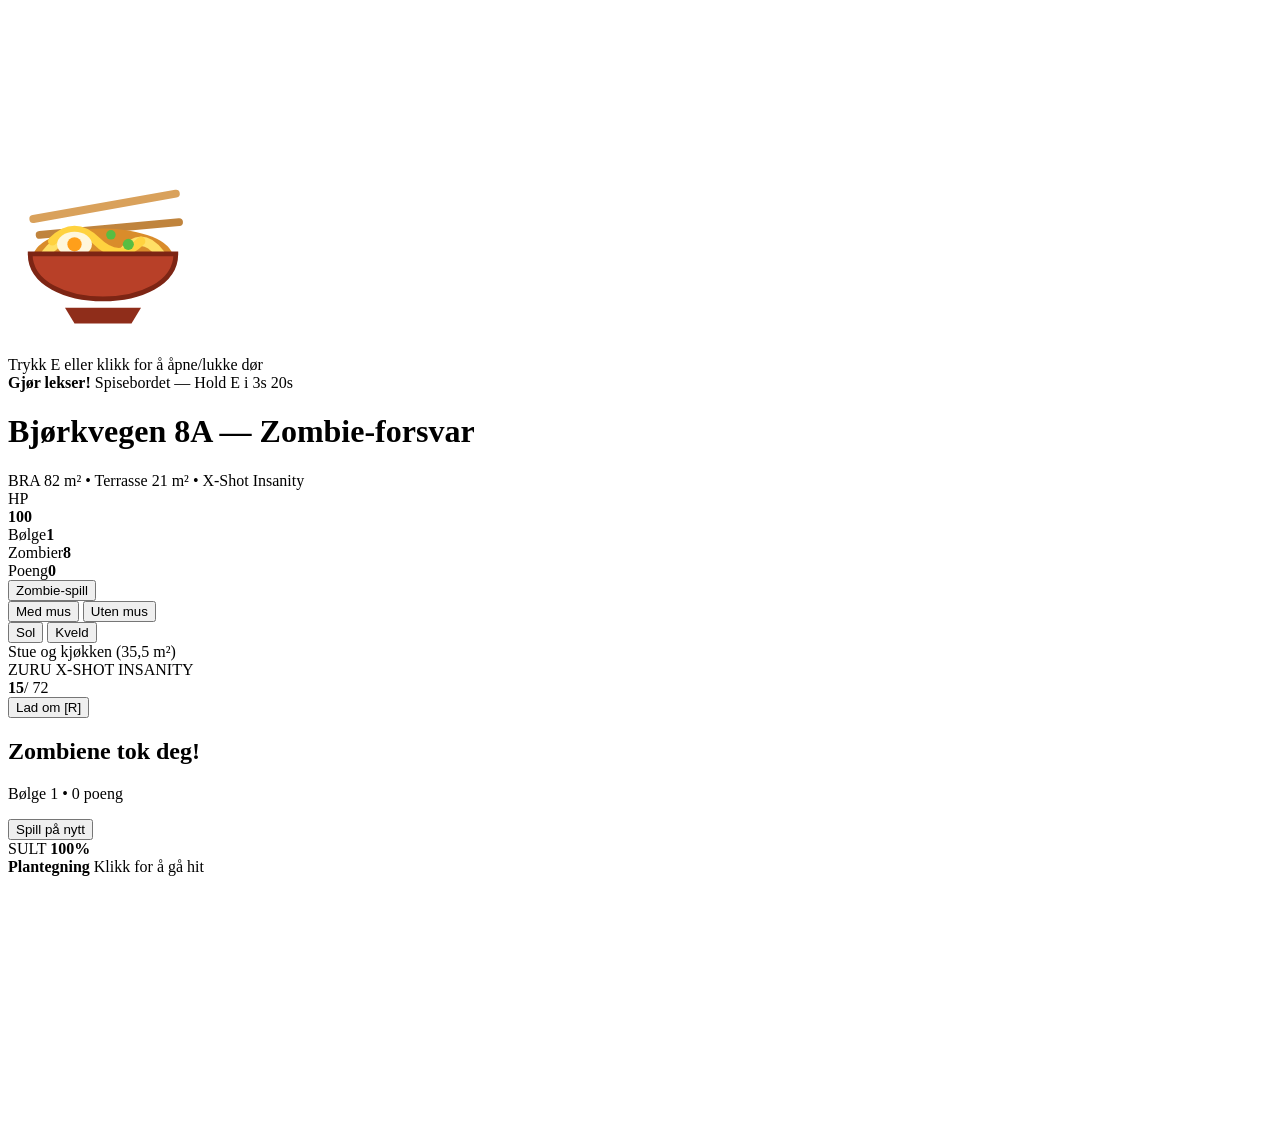
==== template.html @ 8f9a2f24 "Require E to eat noodles (<50 hunger spawn + 1s spin) and lock doors from manual toggle" ====
<!DOCTYPE html>
<html lang="nb">
<head>
  <meta charset="UTF-8" />
  <meta name="viewport" content="width=device-width, initial-scale=1.0" />
  <title>Bjørkvegen 8A — Interaktiv 3D-modell (Charlottenlund)</title>
  <style>__CSS__</style>
</head>
<body class="zombie-mode">
  <div id="canvas-wrap">
    <canvas id="gl"></canvas>
  </div>

  <div id="hurt-vignette"></div>
  <div id="noodle-spin-overlay" class="noodle-spin-overlay" aria-hidden="true">
    <svg viewBox="0 0 120 120" width="190" height="190">
      <line x1="16" y1="36" x2="106" y2="20" stroke="#d9a15b" stroke-width="5" stroke-linecap="round"/>
      <line x1="20" y1="46" x2="108" y2="38" stroke="#c0843d" stroke-width="5" stroke-linecap="round"/>
      <ellipse cx="60" cy="60" rx="44" ry="18" fill="#d98c2b"/>
      <path d="M24 58 Q36 42 48 58 T72 58 T96 58" fill="none" stroke="#ffe066" stroke-width="6" stroke-linecap="round"/>
      <path d="M28 50 Q42 36 56 50 T84 50" fill="none" stroke="#ffd23f" stroke-width="5.5" stroke-linecap="round"/>
      <ellipse cx="42" cy="52" rx="11" ry="8" fill="#fff7dc"/>
      <circle cx="42" cy="52" r="4.5" fill="#ff9f1a"/>
      <circle cx="76" cy="52" r="3.5" fill="#58bd42"/>
      <circle cx="65" cy="46" r="3" fill="#58bd42"/>
      <path d="M14 58 C14 96, 106 96, 106 58 Z" fill="#b84028" stroke="#7d2514" stroke-width="3"/>
      <path d="M36 92 L84 92 L78 102 L42 102 Z" fill="#8f2d1a"/>
    </svg>
  </div>
  <div class="crosshair"><div id="hit-marker"></div></div>
  <div id="interact-prompt" class="panel interact-prompt hud">Trykk E eller klikk for å åpne/lukke dør</div>
  <div id="hw-progress-wrap" class="panel hw-progress-wrap hud"><div id="hw-progress-fill" class="hw-progress-fill"></div></div>
  <div id="hw-big-banner" class="panel hw-big-banner">
    <div class="hw-big-top">
      <strong>Gjør lekser!</strong>
      <span>Spisebordet — Hold E i 3s</span>
      <span class="hw-big-sec" id="hw-big-sec">20s</span>
    </div>
    <div class="hw-big-track"><div id="hw-big-fill" class="hw-big-fill"></div></div>
  </div>
  <div id="wave-banner" class="panel wave-banner"></div>

  <div class="topbar hud">
    <div class="panel brand">
      <div class="brand-dot"></div>
      <div>
        <h1>Bjørkvegen 8A — Zombie-forsvar</h1>
        <div class="sub">BRA 82 m² • Terrasse 21 m² • X-Shot Insanity</div>
      </div>
    </div>

    <div class="panel zombie-hud" id="zombie-hud">
      <div class="zh-item">
        <span class="zh-label">HP</span>
        <div class="hp-track"><div class="hp-fill" id="hp-fill"></div></div>
        <strong id="hp-text">100</strong>
      </div>
      <div class="sep"></div>
      <div class="zh-item"><span class="zh-label">Bølge</span><strong id="wave-text">1</strong></div>
      <div class="sep"></div>
      <div class="zh-item"><span class="zh-label">Zombier</span><strong id="zleft-text">8</strong></div>
      <div class="sep"></div>
      <div class="zh-item"><span class="zh-label">Poeng</span><strong id="score-text">0</strong></div>
      <div class="sep" id="hw-hud-sep" style="display:none;"></div>
      <div class="zh-item" id="hw-hud" style="display:none;"><span class="zh-label">Lekser</span><strong id="hw-timer" style="color:#59c8ff;">20s</strong></div>
    </div>

    <div class="panel controls-top">
      <button class="btn active" id="btn-zombie" title="Veksle mellom Zombie-spill og rolig visning">Zombie-spill</button>
      <div class="sep"></div>
      <button class="btn active" id="btn-ctrl-mouse" title="Sikt og snu med musen (klikk for å låse sikte) [1]">Med mus</button>
      <button class="btn" id="btn-ctrl-nomouse" title="Snu deg rundt med piltastene og sikt alltid rett frem [2]">Uten mus</button>
      <div class="sep"></div>
      <button class="btn active" data-light="sun" title="Ettermiddagssol som på bildene">Sol</button>
      <button class="btn" data-light="evening" title="Kveldsstemning med lommelykt">Kveld</button>
    </div>
  </div>

  <div id="room-indicator" class="panel room-indicator hud">Stue og kjøkken (35,5 m²)</div>

  <div class="panel ammo-hud hud" id="ammo-hud">
    <div class="ammo-brand">ZURU <span>X-SHOT INSANITY</span></div>
    <div class="ammo-count"><strong id="ammo-cur">15</strong><span>/ <span id="ammo-res">72</span></span></div>
    <button class="btn ammo-reload-btn" id="btn-reload" title="Lad om magasin (R)">Lad om [R]</button>
  </div>

  <div id="gameover-overlay" class="gameover-overlay">
    <div class="panel gameover-card">
      <h2>Zombiene tok deg!</h2>
      <p id="gameover-stats">Bølge 1 • 0 poeng</p>
      <button class="room-btn active" id="btn-gameover-restart">Spill på nytt</button>
    </div>
  </div>

  <div class="panel hunger-hud hud" id="hunger-hud">
    <div class="hunger-top">
      <span>SULT</span>
      <strong id="hunger-text">100%</strong>
    </div>
    <div class="hunger-track"><div class="hunger-fill" id="hunger-fill"></div></div>
  </div>

  <div class="panel minimap-wrap hud">
    <div class="minimap-title">
      <strong>Plantegning</strong>
      <span>Klikk for å gå hit</span>
    </div>
    <canvas id="minimap" width="210" height="245"></canvas>
  </div>

  <script>__THREE_JS__</script>
  <script>window.ART_DATA = __ART_DATA__;</script>
  <script>__APP_SCRIPTS__</script>
</body>
</html>
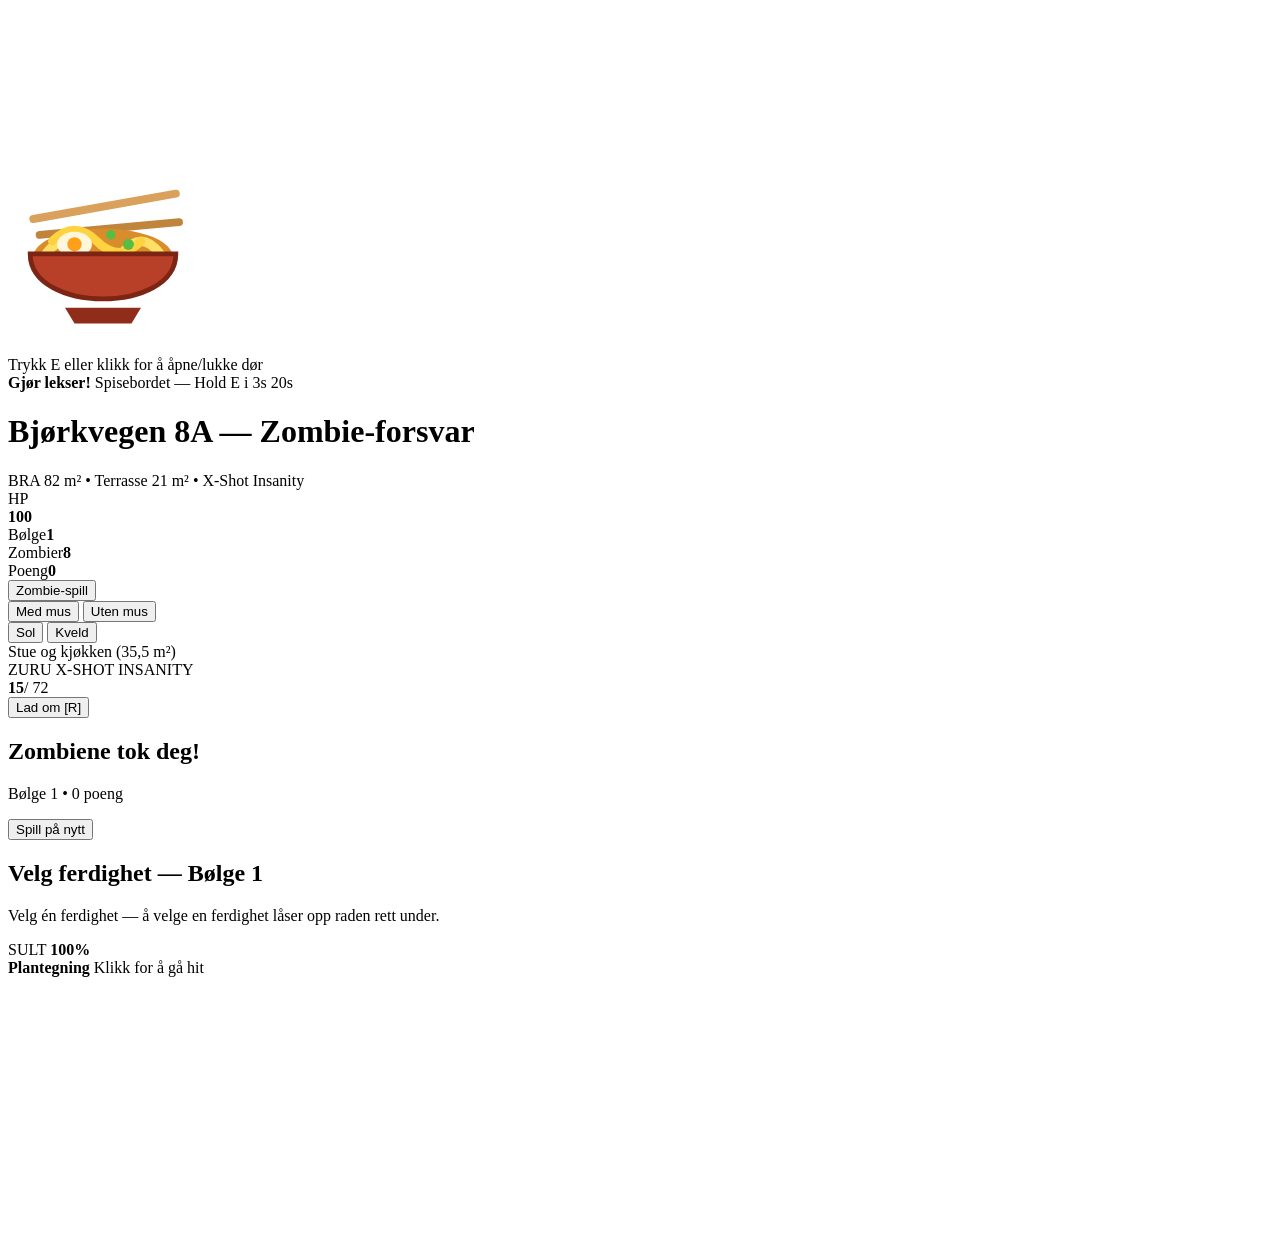
==== commit 32b7e4a6: "Add 3x3 talent tree with icons (Spark, Taurus, Granatskudd, Tykke klær, Isa, Gjennomskudd) and destr" ====
--- a/template.html
+++ b/template.html
@@ -78,6 +78,8 @@
 
   <div id="room-indicator" class="panel room-indicator hud">Stue og kjøkken (35,5 m²)</div>
 
+  <div class="panel skills-hud hud" id="skills-hud"></div>
+
   <div class="panel ammo-hud hud" id="ammo-hud">
     <div class="ammo-brand">ZURU <span>X-SHOT INSANITY</span></div>
     <div class="ammo-count"><strong id="ammo-cur">15</strong><span>/ <span id="ammo-res">72</span></span></div>
@@ -89,6 +91,16 @@
       <h2>Zombiene tok deg!</h2>
       <p id="gameover-stats">Bølge 1 • 0 poeng</p>
       <button class="room-btn active" id="btn-gameover-restart">Spill på nytt</button>
+    </div>
+  </div>
+
+  <div id="talent-overlay" class="talent-overlay">
+    <div class="panel talent-card">
+      <div class="talent-header">
+        <h2 id="talent-title">Velg ferdighet — Bølge 1</h2>
+        <p id="talent-sub">Velg én ferdighet — å velge en ferdighet låser opp raden rett under.</p>
+      </div>
+      <div id="talent-grid" class="talent-grid"></div>
     </div>
   </div>
 
@@ -110,6 +122,7 @@
 
   <script>__THREE_JS__</script>
   <script>window.ART_DATA = __ART_DATA__;</script>
+  <script>window.TALENT_ICONS = __TALENT_ICONS__;</script>
   <script>__APP_SCRIPTS__</script>
 </body>
 </html>
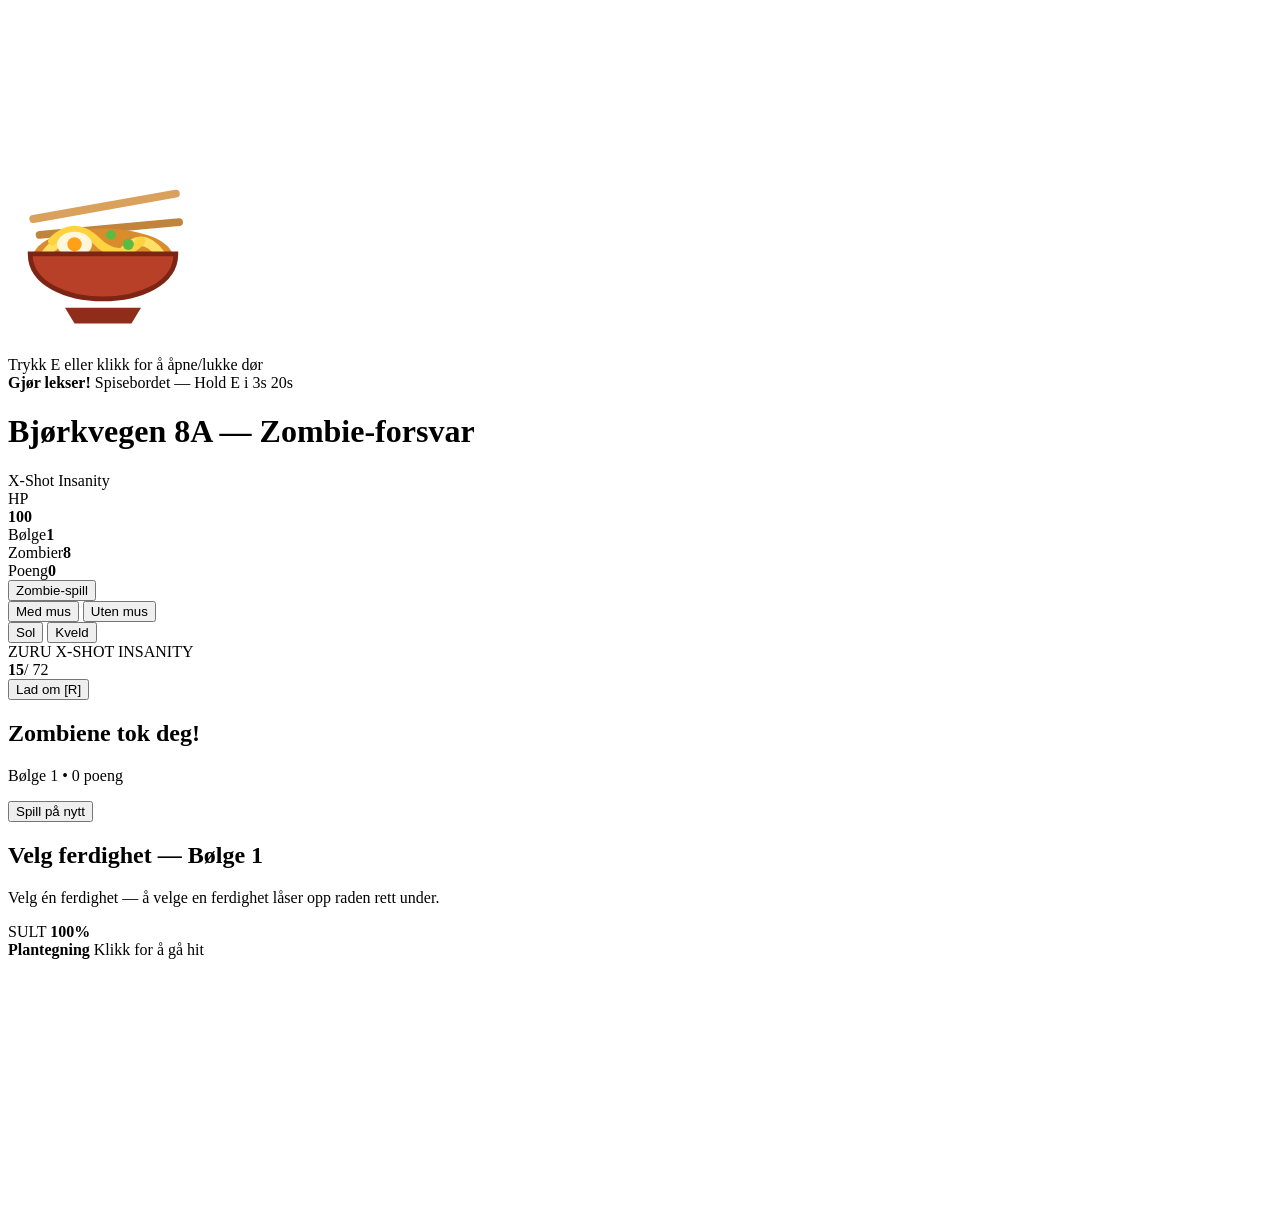
==== commit 9e9906fe: "Oppdater mobler, veggbilder, ferdigheter, lameller og apne dorer" ====
--- a/template.html
+++ b/template.html
@@ -33,7 +33,7 @@
   <div id="hw-big-banner" class="panel hw-big-banner">
     <div class="hw-big-top">
       <strong>Gjør lekser!</strong>
-      <span>Spisebordet — Hold E i 3s</span>
+      <span id="hw-big-sub">Spisebordet — Hold E i 3s</span>
       <span class="hw-big-sec" id="hw-big-sec">20s</span>
     </div>
     <div class="hw-big-track"><div id="hw-big-fill" class="hw-big-fill"></div></div>
@@ -45,7 +45,7 @@
       <div class="brand-dot"></div>
       <div>
         <h1>Bjørkvegen 8A — Zombie-forsvar</h1>
-        <div class="sub">BRA 82 m² • Terrasse 21 m² • X-Shot Insanity</div>
+        <div class="sub">X-Shot Insanity</div>
       </div>
     </div>
 
@@ -75,8 +75,6 @@
       <button class="btn" data-light="evening" title="Kveldsstemning med lommelykt">Kveld</button>
     </div>
   </div>
-
-  <div id="room-indicator" class="panel room-indicator hud">Stue og kjøkken (35,5 m²)</div>
 
   <div class="panel skills-hud hud" id="skills-hud"></div>
 
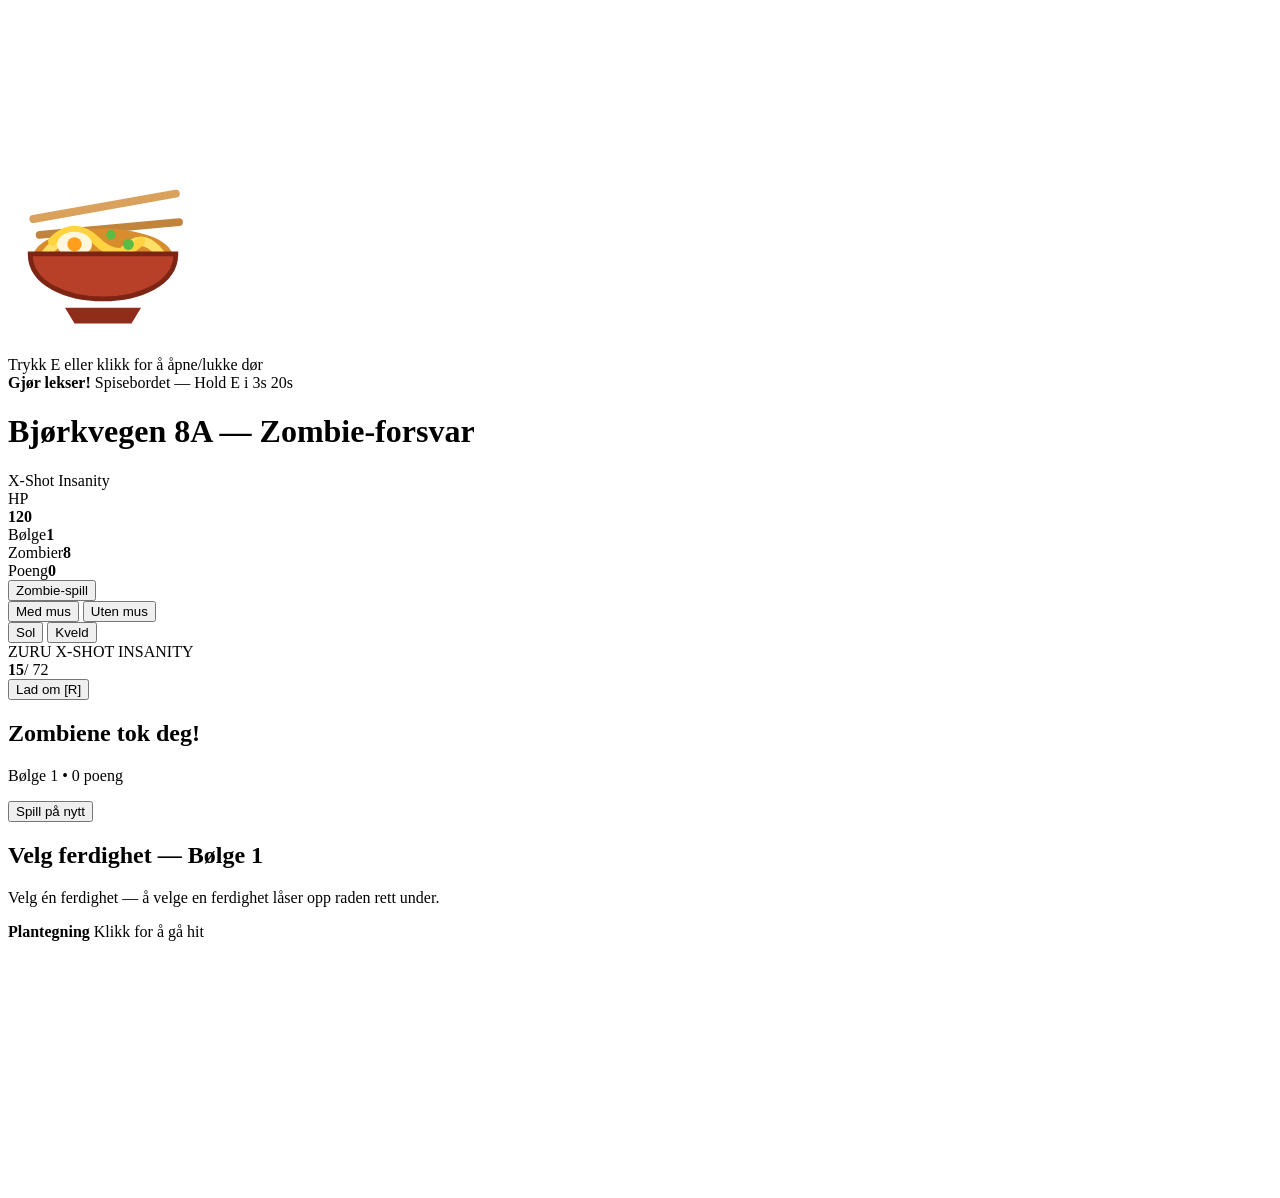
==== commit 34b64230: "Oppdater spill og gjor klar for GitHub Pages pa leu.no" ====
--- a/template.html
+++ b/template.html
@@ -8,7 +8,7 @@
 </head>
 <body class="zombie-mode">
   <div id="canvas-wrap">
-    <canvas id="gl"></canvas>
+    <canvas id="gl" tabindex="0"></canvas>
   </div>
 
   <div id="hurt-vignette"></div>
@@ -53,7 +53,7 @@
       <div class="zh-item">
         <span class="zh-label">HP</span>
         <div class="hp-track"><div class="hp-fill" id="hp-fill"></div></div>
-        <strong id="hp-text">100</strong>
+        <strong id="hp-text">120</strong>
       </div>
       <div class="sep"></div>
       <div class="zh-item"><span class="zh-label">Bølge</span><strong id="wave-text">1</strong></div>
@@ -102,14 +102,6 @@
     </div>
   </div>
 
-  <div class="panel hunger-hud hud" id="hunger-hud">
-    <div class="hunger-top">
-      <span>SULT</span>
-      <strong id="hunger-text">100%</strong>
-    </div>
-    <div class="hunger-track"><div class="hunger-fill" id="hunger-fill"></div></div>
-  </div>
-
   <div class="panel minimap-wrap hud">
     <div class="minimap-title">
       <strong>Plantegning</strong>
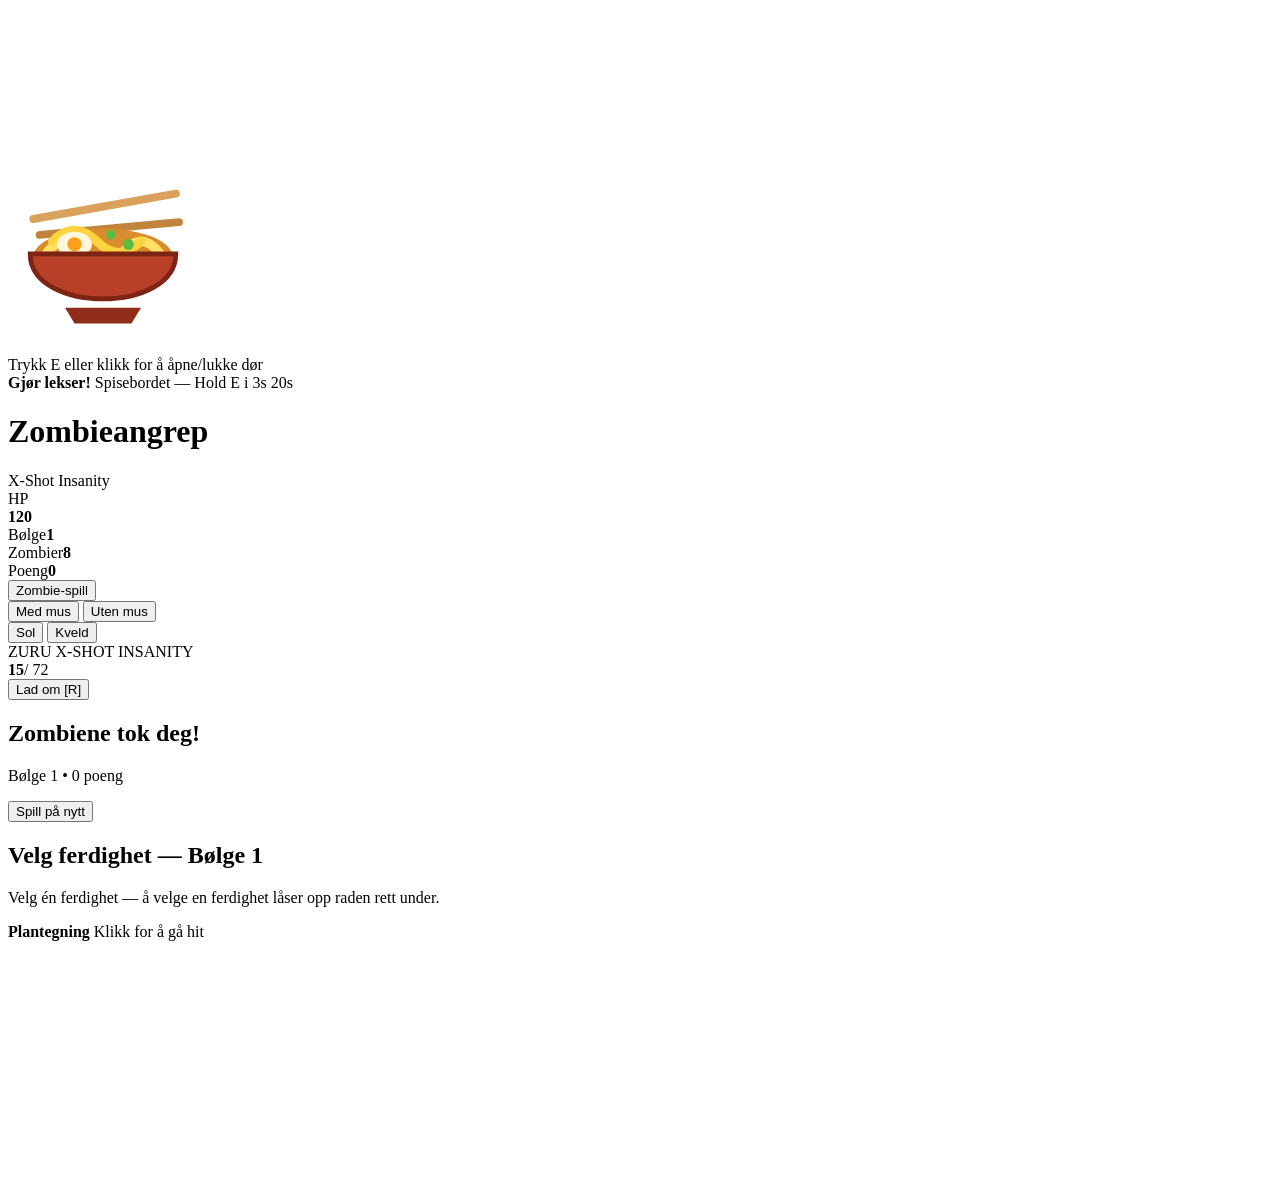
==== commit 3fe0996d: "Endre tittel og overskrift til Zombieangrep" ====
--- a/template.html
+++ b/template.html
@@ -3,7 +3,7 @@
 <head>
   <meta charset="UTF-8" />
   <meta name="viewport" content="width=device-width, initial-scale=1.0" />
-  <title>Bjørkvegen 8A — Interaktiv 3D-modell (Charlottenlund)</title>
+  <title>Zombieangrep</title>
   <style>__CSS__</style>
 </head>
 <body class="zombie-mode">
@@ -44,7 +44,7 @@
     <div class="panel brand">
       <div class="brand-dot"></div>
       <div>
-        <h1>Bjørkvegen 8A — Zombie-forsvar</h1>
+        <h1>Zombieangrep</h1>
         <div class="sub">X-Shot Insanity</div>
       </div>
     </div>
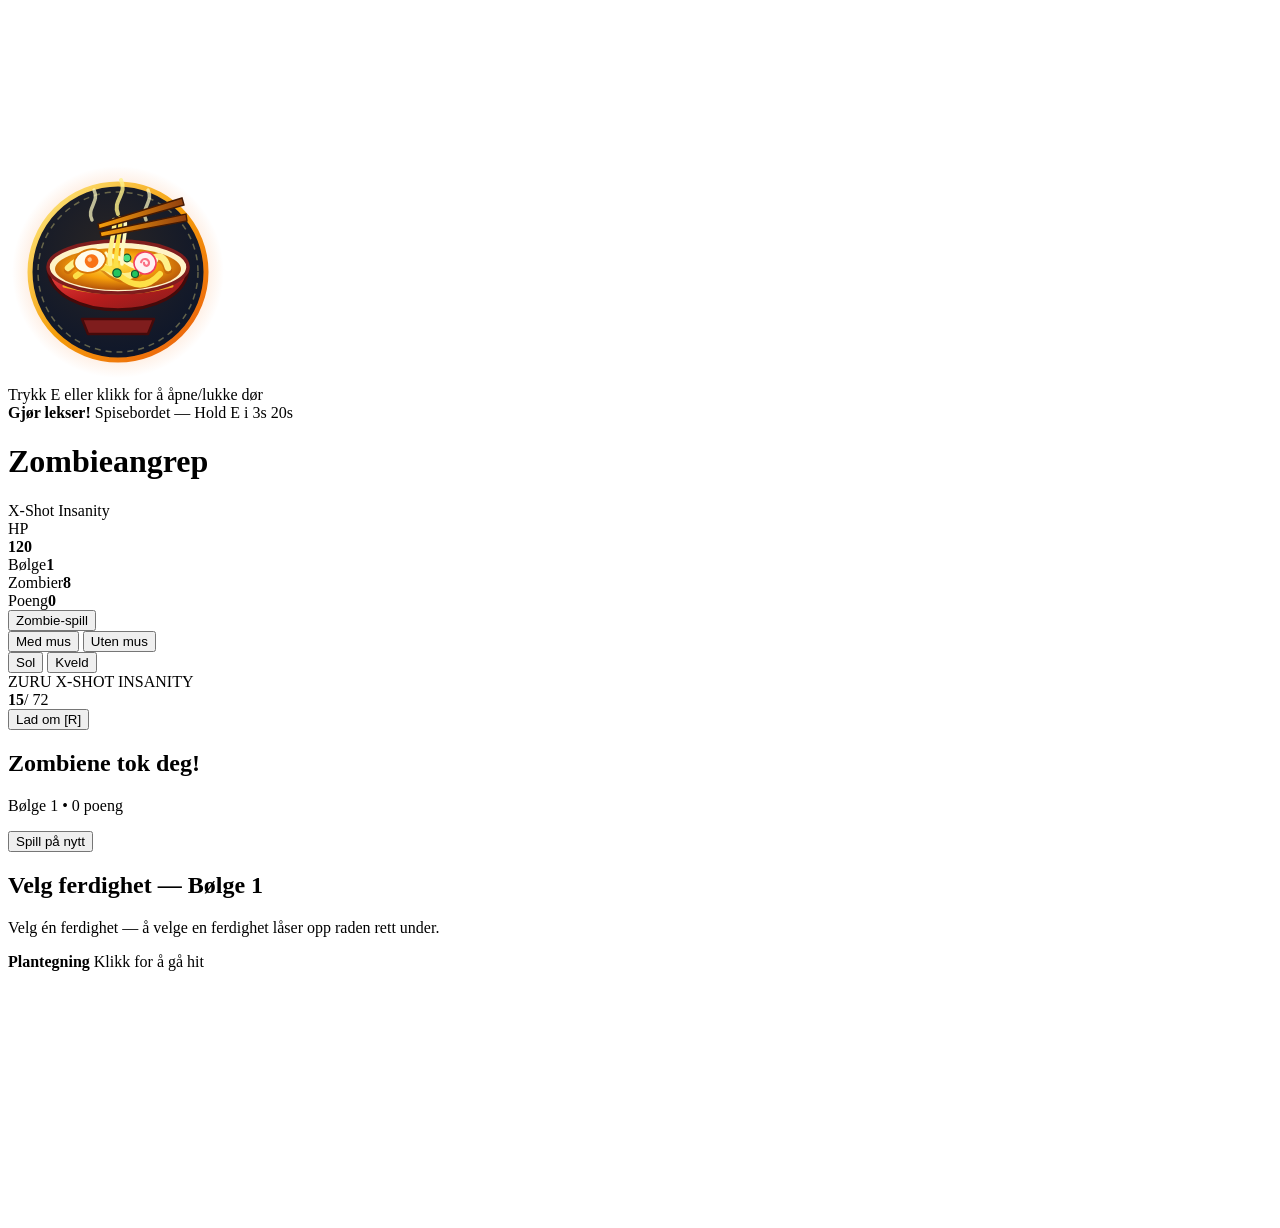
==== commit c6097dcc: "Forbedre stuelameller, synlighet for snakkeboble og roterende nudelikon" ====
--- a/template.html
+++ b/template.html
@@ -13,18 +13,88 @@
 
   <div id="hurt-vignette"></div>
   <div id="noodle-spin-overlay" class="noodle-spin-overlay" aria-hidden="true">
-    <svg viewBox="0 0 120 120" width="190" height="190">
-      <line x1="16" y1="36" x2="106" y2="20" stroke="#d9a15b" stroke-width="5" stroke-linecap="round"/>
-      <line x1="20" y1="46" x2="108" y2="38" stroke="#c0843d" stroke-width="5" stroke-linecap="round"/>
-      <ellipse cx="60" cy="60" rx="44" ry="18" fill="#d98c2b"/>
-      <path d="M24 58 Q36 42 48 58 T72 58 T96 58" fill="none" stroke="#ffe066" stroke-width="6" stroke-linecap="round"/>
-      <path d="M28 50 Q42 36 56 50 T84 50" fill="none" stroke="#ffd23f" stroke-width="5.5" stroke-linecap="round"/>
-      <ellipse cx="42" cy="52" rx="11" ry="8" fill="#fff7dc"/>
-      <circle cx="42" cy="52" r="4.5" fill="#ff9f1a"/>
-      <circle cx="76" cy="52" r="3.5" fill="#58bd42"/>
-      <circle cx="65" cy="46" r="3" fill="#58bd42"/>
-      <path d="M14 58 C14 96, 106 96, 106 58 Z" fill="#b84028" stroke="#7d2514" stroke-width="3"/>
-      <path d="M36 92 L84 92 L78 102 L42 102 Z" fill="#8f2d1a"/>
+    <svg viewBox="0 0 220 220" width="220" height="220">
+      <defs>
+        <radialGradient id="nd-aura" cx="50%" cy="50%" r="50%">
+          <stop offset="0%" stop-color="#fde047" stop-opacity="0.45"/>
+          <stop offset="68%" stop-color="#f97316" stop-opacity="0.22"/>
+          <stop offset="100%" stop-color="#f97316" stop-opacity="0"/>
+        </radialGradient>
+        <linearGradient id="nd-ring" x1="0%" y1="0%" x2="100%" y2="100%">
+          <stop offset="0%" stop-color="#fef08a"/>
+          <stop offset="50%" stop-color="#f59e0b"/>
+          <stop offset="100%" stop-color="#ea580c"/>
+        </linearGradient>
+        <radialGradient id="nd-bg" cx="45%" cy="38%" r="60%">
+          <stop offset="0%" stop-color="#292524"/>
+          <stop offset="100%" stop-color="#0f172a"/>
+        </radialGradient>
+        <radialGradient id="nd-broth" cx="48%" cy="42%" r="58%">
+          <stop offset="0%" stop-color="#fde047"/>
+          <stop offset="55%" stop-color="#f59e0b"/>
+          <stop offset="100%" stop-color="#b45309"/>
+        </radialGradient>
+        <linearGradient id="nd-bowl" x1="0%" y1="0%" x2="100%" y2="100%">
+          <stop offset="0%" stop-color="#ef4444"/>
+          <stop offset="52%" stop-color="#b91c1c"/>
+          <stop offset="100%" stop-color="#7f1d1d"/>
+        </linearGradient>
+        <linearGradient id="nd-wood" x1="0%" y1="0%" x2="100%" y2="0%">
+          <stop offset="0%" stop-color="#f59e0b"/>
+          <stop offset="100%" stop-color="#92400e"/>
+        </linearGradient>
+      </defs>
+      <!-- Warm outer glow + circular rotating medallion -->
+      <circle cx="110" cy="110" r="106" fill="url(#nd-aura)"/>
+      <circle cx="110" cy="110" r="88" fill="url(#nd-bg)" stroke="url(#nd-ring)" stroke-width="5"/>
+      <circle cx="110" cy="110" r="80" fill="none" stroke="rgba(254,240,138,0.35)" stroke-width="1.5" stroke-dasharray="6 5"/>
+
+      <!-- Rising steam curls -->
+      <path d="M84 58 C78 46, 92 40, 86 28" fill="none" stroke="#fef9c3" stroke-width="3.5" stroke-linecap="round" opacity="0.72"/>
+      <path d="M110 52 C104 38, 120 32, 113 18" fill="none" stroke="#fef08a" stroke-width="4" stroke-linecap="round" opacity="0.82"/>
+      <path d="M138 58 C132 46, 146 40, 140 28" fill="none" stroke="#fef9c3" stroke-width="3.5" stroke-linecap="round" opacity="0.72"/>
+
+      <!-- Ramen bowl lower ceramic shell & foot -->
+      <path d="M74 157 L146 157 L140 172 L80 172 Z" fill="#7f1d1d" stroke="#450a0a" stroke-width="2.5" stroke-linejoin="round"/>
+      <path d="M40 105 C40 162, 180 162, 180 105 Z" fill="url(#nd-bowl)" stroke="#450a0a" stroke-width="3"/>
+      <path d="M56 124 Q110 138 164 124" fill="none" stroke="#fbbf24" stroke-width="3" opacity="0.88" stroke-linecap="round"/>
+
+      <!-- Rim & golden broth interior -->
+      <ellipse cx="110" cy="105" rx="70" ry="26" fill="#fef3c7" stroke="#7f1d1d" stroke-width="3.5"/>
+      <ellipse cx="110" cy="107" rx="63" ry="21" fill="url(#nd-broth)"/>
+
+      <!-- Layered glossy noodles -->
+      <path d="M60 108 Q78 90 98 108 T136 106 T160 108" fill="none" stroke="#b45309" stroke-width="8" stroke-linecap="round" opacity="0.45"/>
+      <path d="M60 106 Q78 88 98 106 T136 104 T160 106" fill="none" stroke="#fef08a" stroke-width="6.5" stroke-linecap="round"/>
+      <path d="M68 114 Q90 96 112 114 T152 112" fill="none" stroke="#fde047" stroke-width="6" stroke-linecap="round"/>
+      <path d="M74 100 Q96 86 118 100 T148 98" fill="none" stroke="#fef9c3" stroke-width="4.5" stroke-linecap="round"/>
+
+      <!-- Soft-boiled Ajitsuke egg -->
+      <g transform="translate(82 99) rotate(-14)">
+        <ellipse cx="0" cy="0" rx="16" ry="11.5" fill="#fffbeb" stroke="#d97706" stroke-width="1.8"/>
+        <circle cx="1.5" cy="0.5" r="6.8" fill="#f97316"/>
+        <circle cx="0" cy="-1.5" r="2.2" fill="#fed7aa" opacity="0.8"/>
+      </g>
+
+      <!-- Narutomaki pink-swirl cake -->
+      <g transform="translate(137 101) rotate(12)">
+        <circle cx="0" cy="0" r="11" fill="#fff1f2" stroke="#f43f5e" stroke-width="1.6"/>
+        <path d="M-4 0 A4 4 0 1 1 4 0 A2.5 2.5 0 1 1 -1 0" fill="none" stroke="#fb7185" stroke-width="2.2" stroke-linecap="round"/>
+      </g>
+
+      <!-- Green scallions & sesame seeds -->
+      <circle cx="109" cy="111" r="4.2" fill="#22c55e" stroke="#14532d" stroke-width="1.2"/>
+      <circle cx="119" cy="96" r="3.8" fill="#4ade80" stroke="#14532d" stroke-width="1.2"/>
+      <circle cx="127" cy="112" r="3.5" fill="#22c55e" stroke="#14532d" stroke-width="1.2"/>
+      <circle cx="98" cy="91" r="1.4" fill="#fef9c3"/>
+      <circle cx="114" cy="90" r="1.4" fill="#fef9c3"/>
+
+      <!-- Lifted noodle strands + angled wooden chopsticks -->
+      <path d="M102 102 C100 84, 108 72, 106 58" fill="none" stroke="#fef08a" stroke-width="4.5" stroke-linecap="round"/>
+      <path d="M108 104 C107 84, 114 70, 112 56" fill="none" stroke="#fde047" stroke-width="4.2" stroke-linecap="round"/>
+      <path d="M114 102 C113 84, 119 72, 117 58" fill="none" stroke="#fef9c3" stroke-width="3.6" stroke-linecap="round"/>
+      <polygon points="90,62 174,36 176,43 91,67" fill="url(#nd-wood)" stroke="#451a03" stroke-width="1.4"/>
+      <polygon points="92,70 178,52 179,59 93,75" fill="url(#nd-wood)" stroke="#451a03" stroke-width="1.4"/>
     </svg>
   </div>
   <div class="crosshair"><div id="hit-marker"></div></div>
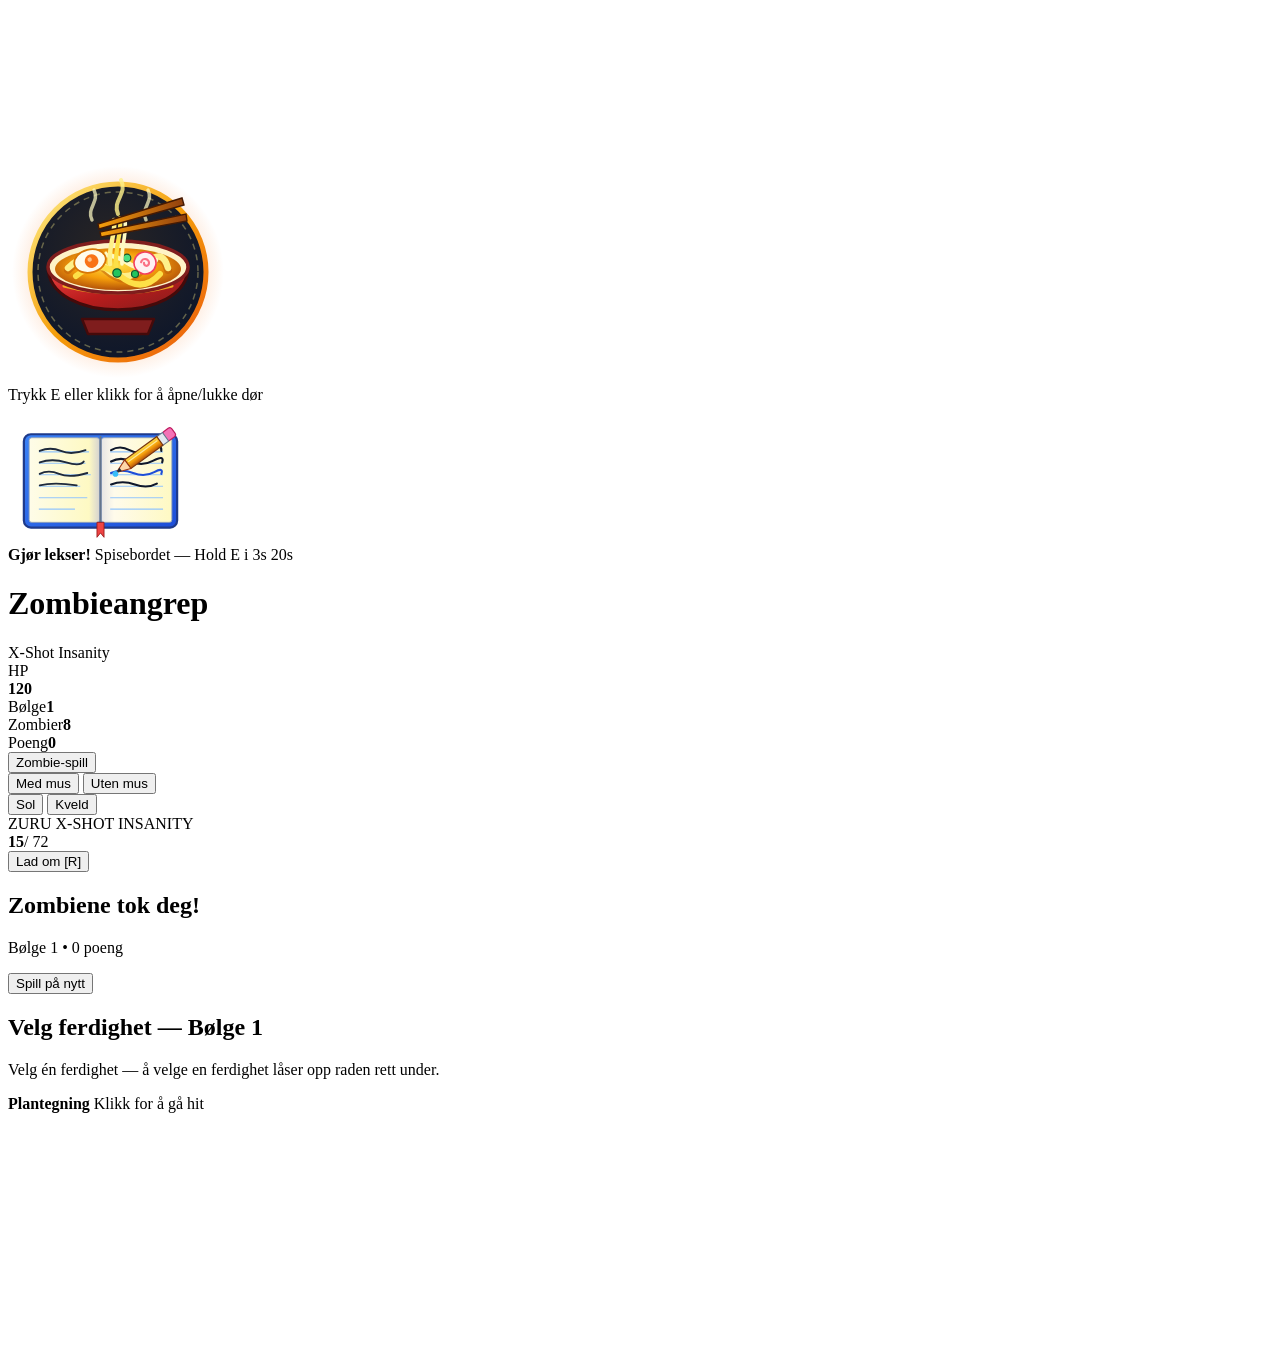
==== commit 97d6c56e: "Animasjon med blyant som skriver i bok mens man gjor lekser" ====
--- a/template.html
+++ b/template.html
@@ -100,6 +100,67 @@
   <div class="crosshair"><div id="hit-marker"></div></div>
   <div id="interact-prompt" class="panel interact-prompt hud">Trykk E eller klikk for å åpne/lukke dør</div>
   <div id="hw-progress-wrap" class="panel hw-progress-wrap hud"><div id="hw-progress-fill" class="hw-progress-fill"></div></div>
+  <div id="hw-write-anim" class="hw-write-anim" aria-hidden="true">
+    <svg viewBox="0 0 210 156" width="185" height="138">
+      <defs>
+        <linearGradient id="hw-cover" x1="0%" y1="0%" x2="100%" y2="100%">
+          <stop offset="0%" stop-color="#3b82f6"/>
+          <stop offset="100%" stop-color="#1d4ed8"/>
+        </linearGradient>
+        <linearGradient id="hw-page-l" x1="0%" y1="0%" x2="100%" y2="0%">
+          <stop offset="0%" stop-color="#fefce8"/>
+          <stop offset="85%" stop-color="#fef9c3"/>
+          <stop offset="100%" stop-color="#d6d3d1"/>
+        </linearGradient>
+        <linearGradient id="hw-page-r" x1="0%" y1="0%" x2="100%" y2="0%">
+          <stop offset="0%" stop-color="#e7e5e4"/>
+          <stop offset="18%" stop-color="#fffbeb"/>
+          <stop offset="100%" stop-color="#fef9c3"/>
+        </linearGradient>
+        <linearGradient id="hw-pencil-body" x1="0%" y1="0%" x2="0%" y2="100%">
+          <stop offset="0%" stop-color="#fde047"/>
+          <stop offset="55%" stop-color="#f59e0b"/>
+          <stop offset="100%" stop-color="#b45309"/>
+        </linearGradient>
+      </defs>
+
+      <!-- Open textbook cover & binding shadow -->
+      <rect x="18" y="34" width="174" height="106" rx="8" fill="url(#hw-cover)" stroke="#1e3a8a" stroke-width="2.5"/>
+      <rect x="24" y="38" width="80" height="96" rx="3" fill="url(#hw-page-l)" stroke="#94a3b8" stroke-width="1"/>
+      <rect x="106" y="38" width="80" height="96" rx="3" fill="url(#hw-page-r)" stroke="#94a3b8" stroke-width="1"/>
+      <line x1="105" y1="36" x2="105" y2="136" stroke="#64748b" stroke-width="2"/>
+      <!-- Red bookmark ribbon -->
+      <polygon points="101,134 109,134 109,151 105,146 101,151" fill="#ef4444" stroke="#991b1b" stroke-width="1"/>
+
+      <!-- Left page completed notes & formulas -->
+      <path d="M35 54 H92 M35 67 H88 M35 80 H94 M35 93 H82 M35 106 H90 M35 119 H76" stroke="#93c5fd" stroke-width="1.2"/>
+      <path d="M36 53 Q48 48 60 53 T88 52 M36 66 Q50 61 66 66 T86 65 M36 79 Q46 74 58 79 T90 78 M36 92 Q52 88 78 92" fill="none" stroke="#1e293b" stroke-width="2.1" stroke-linecap="round"/>
+
+      <!-- Right page ruled paper + live animated handwriting lines -->
+      <path d="M116 54 H176 M116 67 H176 M116 80 H176 M116 93 H176 M116 106 H176 M116 119 H176" stroke="#93c5fd" stroke-width="1.2"/>
+      <path class="hw-ink hw-ink-1" d="M117 52 Q127 46 138 52 T162 51 T174 53" fill="none" stroke="#0f172a" stroke-width="2.4" stroke-linecap="round"/>
+      <path class="hw-ink hw-ink-2" d="M117 65 Q128 59 140 65 T165 64 T175 66" fill="none" stroke="#0f172a" stroke-width="2.4" stroke-linecap="round"/>
+      <path class="hw-ink hw-ink-3" d="M117 78 Q129 73 142 78 T166 77 T174 79" fill="none" stroke="#1d4ed8" stroke-width="2.4" stroke-linecap="round"/>
+      <path class="hw-ink hw-ink-4" d="M117 91 Q130 86 144 91 T169 90" fill="none" stroke="#0f172a" stroke-width="2.4" stroke-linecap="round"/>
+
+      <!-- Animated writing golden wooden pencil -->
+      <g class="hw-pencil">
+        <g transform="translate(136 68) rotate(-36)">
+          <!-- Pink eraser + aluminum ferrule -->
+          <rect x="52" y="-6" width="12" height="12" rx="3" fill="#f472b6" stroke="#be185d" stroke-width="1.3"/>
+          <rect x="44" y="-6" width="9" height="12" fill="#e2e8f0" stroke="#64748b" stroke-width="1.2"/>
+          <!-- Yellow hexagonal barrel -->
+          <rect x="0" y="-6" width="45" height="12" fill="url(#hw-pencil-body)" stroke="#78350f" stroke-width="1.3"/>
+          <line x1="2" y1="-2" x2="43" y2="-2" stroke="#fef9c3" stroke-width="1.3" opacity="0.75"/>
+          <!-- Sharpened wood tip + dark graphite lead -->
+          <polygon points="0,-6 -16,0 0,6" fill="#fed7aa" stroke="#9a3412" stroke-width="1.2" stroke-linejoin="round"/>
+          <polygon points="-10,-2.3 -17,0 -10,2.3" fill="#1e293b"/>
+        </g>
+        <!-- Tiny writing spark near pencil tip -->
+        <circle class="hw-spark" cx="122" cy="79" r="3.2" fill="#38bdf8"/>
+      </g>
+    </svg>
+  </div>
   <div id="hw-big-banner" class="panel hw-big-banner">
     <div class="hw-big-top">
       <strong>Gjør lekser!</strong>
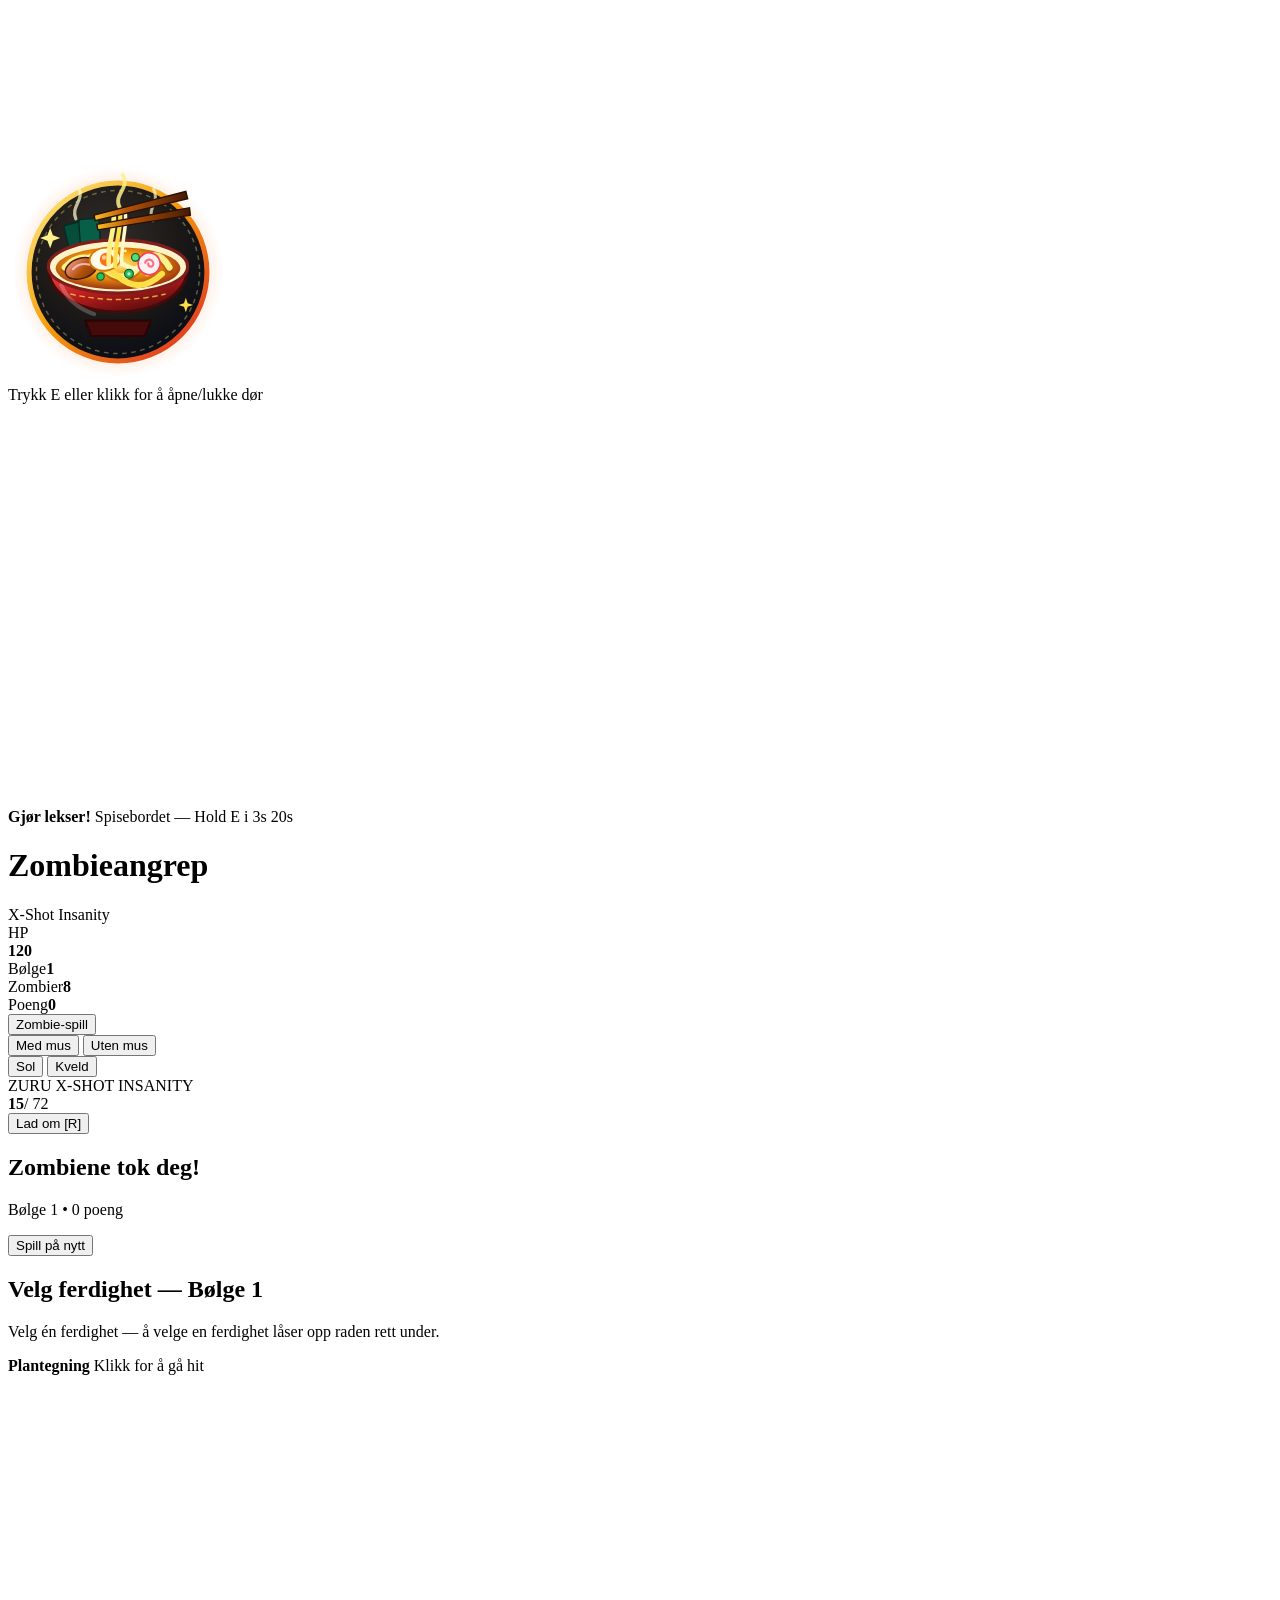
==== commit 70843f6d: "Oppdater detaljert lekseanimasjon og ramen-nudelikon" ====
--- a/template.html
+++ b/template.html
@@ -13,153 +13,121 @@
 
   <div id="hurt-vignette"></div>
   <div id="noodle-spin-overlay" class="noodle-spin-overlay" aria-hidden="true">
-    <svg viewBox="0 0 220 220" width="220" height="220">
+    <svg viewBox="0 0 240 240" width="220" height="220">
       <defs>
         <radialGradient id="nd-aura" cx="50%" cy="50%" r="50%">
-          <stop offset="0%" stop-color="#fde047" stop-opacity="0.45"/>
-          <stop offset="68%" stop-color="#f97316" stop-opacity="0.22"/>
+          <stop offset="0%" stop-color="#fde047" stop-opacity="0.55"/>
+          <stop offset="65%" stop-color="#f97316" stop-opacity="0.25"/>
           <stop offset="100%" stop-color="#f97316" stop-opacity="0"/>
         </radialGradient>
         <linearGradient id="nd-ring" x1="0%" y1="0%" x2="100%" y2="100%">
           <stop offset="0%" stop-color="#fef08a"/>
-          <stop offset="50%" stop-color="#f59e0b"/>
-          <stop offset="100%" stop-color="#ea580c"/>
-        </linearGradient>
-        <radialGradient id="nd-bg" cx="45%" cy="38%" r="60%">
-          <stop offset="0%" stop-color="#292524"/>
-          <stop offset="100%" stop-color="#0f172a"/>
+          <stop offset="45%" stop-color="#f59e0b"/>
+          <stop offset="100%" stop-color="#dc2626"/>
+        </linearGradient>
+        <radialGradient id="nd-bg" cx="42%" cy="34%" r="68%">
+          <stop offset="0%" stop-color="#312e2b"/>
+          <stop offset="60%" stop-color="#1c1917"/>
+          <stop offset="100%" stop-color="#090d16"/>
         </radialGradient>
-        <radialGradient id="nd-broth" cx="48%" cy="42%" r="58%">
-          <stop offset="0%" stop-color="#fde047"/>
-          <stop offset="55%" stop-color="#f59e0b"/>
-          <stop offset="100%" stop-color="#b45309"/>
+        <radialGradient id="nd-broth" cx="46%" cy="40%" r="60%">
+          <stop offset="0%" stop-color="#fef08a"/>
+          <stop offset="48%" stop-color="#f59e0b"/>
+          <stop offset="100%" stop-color="#9a3412"/>
         </radialGradient>
-        <linearGradient id="nd-bowl" x1="0%" y1="0%" x2="100%" y2="100%">
+        <linearGradient id="nd-bowl" x1="15%" y1="0%" x2="85%" y2="100%">
           <stop offset="0%" stop-color="#ef4444"/>
-          <stop offset="52%" stop-color="#b91c1c"/>
-          <stop offset="100%" stop-color="#7f1d1d"/>
+          <stop offset="48%" stop-color="#b91c1c"/>
+          <stop offset="100%" stop-color="#450a0a"/>
         </linearGradient>
         <linearGradient id="nd-wood" x1="0%" y1="0%" x2="100%" y2="0%">
-          <stop offset="0%" stop-color="#f59e0b"/>
-          <stop offset="100%" stop-color="#92400e"/>
+          <stop offset="0%" stop-color="#fbbf24"/>
+          <stop offset="35%" stop-color="#b45309"/>
+          <stop offset="100%" stop-color="#451a03"/>
+        </linearGradient>
+        <linearGradient id="nd-chashu" x1="0%" y1="0%" x2="100%" y2="100%">
+          <stop offset="0%" stop-color="#fca5a5"/>
+          <stop offset="55%" stop-color="#b45309"/>
+          <stop offset="100%" stop-color="#78350f"/>
         </linearGradient>
       </defs>
-      <!-- Warm outer glow + circular rotating medallion -->
-      <circle cx="110" cy="110" r="106" fill="url(#nd-aura)"/>
-      <circle cx="110" cy="110" r="88" fill="url(#nd-bg)" stroke="url(#nd-ring)" stroke-width="5"/>
-      <circle cx="110" cy="110" r="80" fill="none" stroke="rgba(254,240,138,0.35)" stroke-width="1.5" stroke-dasharray="6 5"/>
+      <!-- Outer aura & medallion bezel -->
+      <circle cx="120" cy="120" r="115" fill="url(#nd-aura)"/>
+      <circle cx="120" cy="120" r="97" fill="url(#nd-bg)" stroke="url(#nd-ring)" stroke-width="5.5"/>
+      <circle cx="120" cy="120" r="89" fill="none" stroke="rgba(254,240,138,0.34)" stroke-width="1.6" stroke-dasharray="5 5"/>
+
+      <!-- Roasted Nori seaweed sheets tucked behind broth -->
+      <rect x="64" y="66" width="24" height="32" rx="3" transform="rotate(-14 76 82)" fill="#064e3b" stroke="#022c22" stroke-width="1.6"/>
+      <rect x="78" y="62" width="22" height="30" rx="3" transform="rotate(-4 89 77)" fill="#065f46" stroke="#022c22" stroke-width="1.6"/>
 
       <!-- Rising steam curls -->
-      <path d="M84 58 C78 46, 92 40, 86 28" fill="none" stroke="#fef9c3" stroke-width="3.5" stroke-linecap="round" opacity="0.72"/>
-      <path d="M110 52 C104 38, 120 32, 113 18" fill="none" stroke="#fef08a" stroke-width="4" stroke-linecap="round" opacity="0.82"/>
-      <path d="M138 58 C132 46, 146 40, 140 28" fill="none" stroke="#fef9c3" stroke-width="3.5" stroke-linecap="round" opacity="0.72"/>
-
-      <!-- Ramen bowl lower ceramic shell & foot -->
-      <path d="M74 157 L146 157 L140 172 L80 172 Z" fill="#7f1d1d" stroke="#450a0a" stroke-width="2.5" stroke-linejoin="round"/>
-      <path d="M40 105 C40 162, 180 162, 180 105 Z" fill="url(#nd-bowl)" stroke="#450a0a" stroke-width="3"/>
-      <path d="M56 124 Q110 138 164 124" fill="none" stroke="#fbbf24" stroke-width="3" opacity="0.88" stroke-linecap="round"/>
-
-      <!-- Rim & golden broth interior -->
-      <ellipse cx="110" cy="105" rx="70" ry="26" fill="#fef3c7" stroke="#7f1d1d" stroke-width="3.5"/>
-      <ellipse cx="110" cy="107" rx="63" ry="21" fill="url(#nd-broth)"/>
-
-      <!-- Layered glossy noodles -->
-      <path d="M60 108 Q78 90 98 108 T136 106 T160 108" fill="none" stroke="#b45309" stroke-width="8" stroke-linecap="round" opacity="0.45"/>
-      <path d="M60 106 Q78 88 98 106 T136 104 T160 106" fill="none" stroke="#fef08a" stroke-width="6.5" stroke-linecap="round"/>
-      <path d="M68 114 Q90 96 112 114 T152 112" fill="none" stroke="#fde047" stroke-width="6" stroke-linecap="round"/>
-      <path d="M74 100 Q96 86 118 100 T148 98" fill="none" stroke="#fef9c3" stroke-width="4.5" stroke-linecap="round"/>
-
-      <!-- Soft-boiled Ajitsuke egg -->
-      <g transform="translate(82 99) rotate(-14)">
-        <ellipse cx="0" cy="0" rx="16" ry="11.5" fill="#fffbeb" stroke="#d97706" stroke-width="1.8"/>
-        <circle cx="1.5" cy="0.5" r="6.8" fill="#f97316"/>
-        <circle cx="0" cy="-1.5" r="2.2" fill="#fed7aa" opacity="0.8"/>
+      <path d="M74 62 C68 48, 84 42, 77 28" fill="none" stroke="#fef9c3" stroke-width="3.6" stroke-linecap="round" opacity="0.72"/>
+      <path d="M122 50 C114 35, 134 29, 125 14" fill="none" stroke="#fef08a" stroke-width="4.2" stroke-linecap="round" opacity="0.85"/>
+      <path d="M158 64 C151 50, 166 44, 159 30" fill="none" stroke="#fef9c3" stroke-width="3.4" stroke-linecap="round" opacity="0.7"/>
+
+      <!-- Lacquered ramen bowl body, rim, sheen & pedestal -->
+      <path d="M84 173 L156 173 L149 190 L91 190 Z" fill="#450a0a" stroke="#280505" stroke-width="2.5" stroke-linejoin="round"/>
+      <path d="M44 114 C44 180, 196 180, 196 114 Z" fill="url(#nd-bowl)" stroke="#450a0a" stroke-width="3.2"/>
+      <path d="M56 128 Q120 144 184 128" fill="none" stroke="#fbbf24" stroke-width="3.2" stroke-linecap="round" opacity="0.9"/>
+      <path d="M68 144 Q120 156 172 144" fill="none" stroke="#fde047" stroke-width="1.6" stroke-dasharray="6 4" opacity="0.72"/>
+      <path d="M58 134 C66 154, 82 162, 94 166" fill="none" stroke="rgba(255,255,255,0.22)" stroke-width="4.5" stroke-linecap="round"/>
+
+      <!-- Ceramic rim & shimmering golden broth -->
+      <ellipse cx="120" cy="114" rx="76" ry="29" fill="#fef3c7" stroke="#7f1d1d" stroke-width="3.5"/>
+      <ellipse cx="120" cy="116" rx="68" ry="23" fill="url(#nd-broth)"/>
+      <ellipse cx="86" cy="112" rx="8" ry="3" fill="#fef9c3" opacity="0.5"/>
+      <circle cx="152" cy="122" r="2.8" fill="#fef08a" opacity="0.75"/>
+
+      <!-- Wavy golden noodles layered inside bowl -->
+      <path d="M62 117 Q82 96 104 117 T144 115 T176 117" fill="none" stroke="#92400e" stroke-width="8.5" stroke-linecap="round" opacity="0.4"/>
+      <path d="M62 115 Q82 94 104 115 T144 113 T176 115" fill="none" stroke="#fef08a" stroke-width="7" stroke-linecap="round"/>
+      <path d="M72 125 Q96 105 120 125 T168 122" fill="none" stroke="#fde047" stroke-width="6.5" stroke-linecap="round"/>
+      <path d="M78 109 Q100 93 122 109 T162 107" fill="none" stroke="#fef9c3" stroke-width="4.8" stroke-linecap="round"/>
+
+      <!-- Seared Chashu pork slice -->
+      <g transform="translate(80 116) rotate(-18)">
+        <ellipse cx="0" cy="0" rx="18" ry="11" fill="url(#nd-chashu)" stroke="#451a03" stroke-width="1.6"/>
+        <path d="M-9 -2 Q0 -7 10 -1" fill="none" stroke="#fecdd3" stroke-width="2.4" stroke-linecap="round" opacity="0.8"/>
       </g>
 
-      <!-- Narutomaki pink-swirl cake -->
-      <g transform="translate(137 101) rotate(12)">
-        <circle cx="0" cy="0" r="11" fill="#fff1f2" stroke="#f43f5e" stroke-width="1.6"/>
-        <path d="M-4 0 A4 4 0 1 1 4 0 A2.5 2.5 0 1 1 -1 0" fill="none" stroke="#fb7185" stroke-width="2.2" stroke-linecap="round"/>
+      <!-- Half marinated soft-boiled egg -->
+      <g transform="translate(106 106) rotate(-8)">
+        <ellipse cx="0" cy="0" rx="17" ry="12.5" fill="#fffbeb" stroke="#d97706" stroke-width="2"/>
+        <circle cx="1.5" cy="0.5" r="7.4" fill="#f97316"/>
+        <circle cx="-1" cy="-2" r="2.4" fill="#fed7aa" opacity="0.85"/>
       </g>
 
-      <!-- Green scallions & sesame seeds -->
-      <circle cx="109" cy="111" r="4.2" fill="#22c55e" stroke="#14532d" stroke-width="1.2"/>
-      <circle cx="119" cy="96" r="3.8" fill="#4ade80" stroke="#14532d" stroke-width="1.2"/>
-      <circle cx="127" cy="112" r="3.5" fill="#22c55e" stroke="#14532d" stroke-width="1.2"/>
-      <circle cx="98" cy="91" r="1.4" fill="#fef9c3"/>
-      <circle cx="114" cy="90" r="1.4" fill="#fef9c3"/>
+      <!-- Pink-swirl Narutomaki fishcake -->
+      <g transform="translate(154 111) rotate(14)">
+        <circle cx="0" cy="0" r="12" fill="#fff1f2" stroke="#f43f5e" stroke-width="1.8"/>
+        <path d="M-4.5 0 A4.5 4.5 0 1 1 4.5 0 A2.6 2.6 0 1 1 -1 0" fill="none" stroke="#fb7185" stroke-width="2.4" stroke-linecap="round"/>
+      </g>
+
+      <!-- Scallion rings & sesame seeds -->
+      <circle cx="132" cy="122" r="4.8" fill="#22c55e" stroke="#14532d" stroke-width="1.3"/>
+      <circle cx="132" cy="122" r="1.8" fill="#bbf7d0"/>
+      <circle cx="139" cy="104" r="4.2" fill="#4ade80" stroke="#14532d" stroke-width="1.3"/>
+      <circle cx="101" cy="125" r="4" fill="#22c55e" stroke="#14532d" stroke-width="1.2"/>
+      <circle cx="116" cy="95" r="1.6" fill="#fef9c3"/>
+      <circle cx="128" cy="97" r="1.5" fill="#fef9c3"/>
 
       <!-- Lifted noodle strands + angled wooden chopsticks -->
-      <path d="M102 102 C100 84, 108 72, 106 58" fill="none" stroke="#fef08a" stroke-width="4.5" stroke-linecap="round"/>
-      <path d="M108 104 C107 84, 114 70, 112 56" fill="none" stroke="#fde047" stroke-width="4.2" stroke-linecap="round"/>
-      <path d="M114 102 C113 84, 119 72, 117 58" fill="none" stroke="#fef9c3" stroke-width="3.6" stroke-linecap="round"/>
-      <polygon points="90,62 174,36 176,43 91,67" fill="url(#nd-wood)" stroke="#451a03" stroke-width="1.4"/>
-      <polygon points="92,70 178,52 179,59 93,75" fill="url(#nd-wood)" stroke="#451a03" stroke-width="1.4"/>
+      <path d="M110 112 C108 88, 118 72, 115 56" fill="none" stroke="#fef08a" stroke-width="5.2" stroke-linecap="round"/>
+      <path d="M117 114 C116 88, 125 70, 122 54" fill="none" stroke="#fde047" stroke-width="4.6" stroke-linecap="round"/>
+      <path d="M124 112 C123 88, 130 72, 128 56" fill="none" stroke="#fef9c3" stroke-width="3.8" stroke-linecap="round"/>
+      <polygon points="94,58 194,32 196,40 95,64" fill="url(#nd-wood)" stroke="#291003" stroke-width="1.5"/>
+      <polygon points="97,68 198,50 199,58 98,74" fill="url(#nd-wood)" stroke="#291003" stroke-width="1.5"/>
+
+      <!-- Orbiting sparkle stars -->
+      <path d="M46 72 L49 80 L57 83 L49 86 L46 94 L43 86 L35 83 L43 80 Z" fill="#fef08a"/>
+      <path d="M194 148 L196 154 L202 156 L196 158 L194 164 L192 158 L186 156 L192 154 Z" fill="#fde047"/>
     </svg>
   </div>
   <div class="crosshair"><div id="hit-marker"></div></div>
   <div id="interact-prompt" class="panel interact-prompt hud">Trykk E eller klikk for å åpne/lukke dør</div>
   <div id="hw-progress-wrap" class="panel hw-progress-wrap hud"><div id="hw-progress-fill" class="hw-progress-fill"></div></div>
   <div id="hw-write-anim" class="hw-write-anim" aria-hidden="true">
-    <svg viewBox="0 0 210 156" width="185" height="138">
-      <defs>
-        <linearGradient id="hw-cover" x1="0%" y1="0%" x2="100%" y2="100%">
-          <stop offset="0%" stop-color="#3b82f6"/>
-          <stop offset="100%" stop-color="#1d4ed8"/>
-        </linearGradient>
-        <linearGradient id="hw-page-l" x1="0%" y1="0%" x2="100%" y2="0%">
-          <stop offset="0%" stop-color="#fefce8"/>
-          <stop offset="85%" stop-color="#fef9c3"/>
-          <stop offset="100%" stop-color="#d6d3d1"/>
-        </linearGradient>
-        <linearGradient id="hw-page-r" x1="0%" y1="0%" x2="100%" y2="0%">
-          <stop offset="0%" stop-color="#e7e5e4"/>
-          <stop offset="18%" stop-color="#fffbeb"/>
-          <stop offset="100%" stop-color="#fef9c3"/>
-        </linearGradient>
-        <linearGradient id="hw-pencil-body" x1="0%" y1="0%" x2="0%" y2="100%">
-          <stop offset="0%" stop-color="#fde047"/>
-          <stop offset="55%" stop-color="#f59e0b"/>
-          <stop offset="100%" stop-color="#b45309"/>
-        </linearGradient>
-      </defs>
-
-      <!-- Open textbook cover & binding shadow -->
-      <rect x="18" y="34" width="174" height="106" rx="8" fill="url(#hw-cover)" stroke="#1e3a8a" stroke-width="2.5"/>
-      <rect x="24" y="38" width="80" height="96" rx="3" fill="url(#hw-page-l)" stroke="#94a3b8" stroke-width="1"/>
-      <rect x="106" y="38" width="80" height="96" rx="3" fill="url(#hw-page-r)" stroke="#94a3b8" stroke-width="1"/>
-      <line x1="105" y1="36" x2="105" y2="136" stroke="#64748b" stroke-width="2"/>
-      <!-- Red bookmark ribbon -->
-      <polygon points="101,134 109,134 109,151 105,146 101,151" fill="#ef4444" stroke="#991b1b" stroke-width="1"/>
-
-      <!-- Left page completed notes & formulas -->
-      <path d="M35 54 H92 M35 67 H88 M35 80 H94 M35 93 H82 M35 106 H90 M35 119 H76" stroke="#93c5fd" stroke-width="1.2"/>
-      <path d="M36 53 Q48 48 60 53 T88 52 M36 66 Q50 61 66 66 T86 65 M36 79 Q46 74 58 79 T90 78 M36 92 Q52 88 78 92" fill="none" stroke="#1e293b" stroke-width="2.1" stroke-linecap="round"/>
-
-      <!-- Right page ruled paper + live animated handwriting lines -->
-      <path d="M116 54 H176 M116 67 H176 M116 80 H176 M116 93 H176 M116 106 H176 M116 119 H176" stroke="#93c5fd" stroke-width="1.2"/>
-      <path class="hw-ink hw-ink-1" d="M117 52 Q127 46 138 52 T162 51 T174 53" fill="none" stroke="#0f172a" stroke-width="2.4" stroke-linecap="round"/>
-      <path class="hw-ink hw-ink-2" d="M117 65 Q128 59 140 65 T165 64 T175 66" fill="none" stroke="#0f172a" stroke-width="2.4" stroke-linecap="round"/>
-      <path class="hw-ink hw-ink-3" d="M117 78 Q129 73 142 78 T166 77 T174 79" fill="none" stroke="#1d4ed8" stroke-width="2.4" stroke-linecap="round"/>
-      <path class="hw-ink hw-ink-4" d="M117 91 Q130 86 144 91 T169 90" fill="none" stroke="#0f172a" stroke-width="2.4" stroke-linecap="round"/>
-
-      <!-- Animated writing golden wooden pencil -->
-      <g class="hw-pencil">
-        <g transform="translate(136 68) rotate(-36)">
-          <!-- Pink eraser + aluminum ferrule -->
-          <rect x="52" y="-6" width="12" height="12" rx="3" fill="#f472b6" stroke="#be185d" stroke-width="1.3"/>
-          <rect x="44" y="-6" width="9" height="12" fill="#e2e8f0" stroke="#64748b" stroke-width="1.2"/>
-          <!-- Yellow hexagonal barrel -->
-          <rect x="0" y="-6" width="45" height="12" fill="url(#hw-pencil-body)" stroke="#78350f" stroke-width="1.3"/>
-          <line x1="2" y1="-2" x2="43" y2="-2" stroke="#fef9c3" stroke-width="1.3" opacity="0.75"/>
-          <!-- Sharpened wood tip + dark graphite lead -->
-          <polygon points="0,-6 -16,0 0,6" fill="#fed7aa" stroke="#9a3412" stroke-width="1.2" stroke-linejoin="round"/>
-          <polygon points="-10,-2.3 -17,0 -10,2.3" fill="#1e293b"/>
-        </g>
-        <!-- Tiny writing spark near pencil tip -->
-        <circle class="hw-spark" cx="122" cy="79" r="3.2" fill="#38bdf8"/>
-      </g>
-    </svg>
+    <canvas id="hw-anim-canvas" width="620" height="400"></canvas>
   </div>
   <div id="hw-big-banner" class="panel hw-big-banner">
     <div class="hw-big-top">
